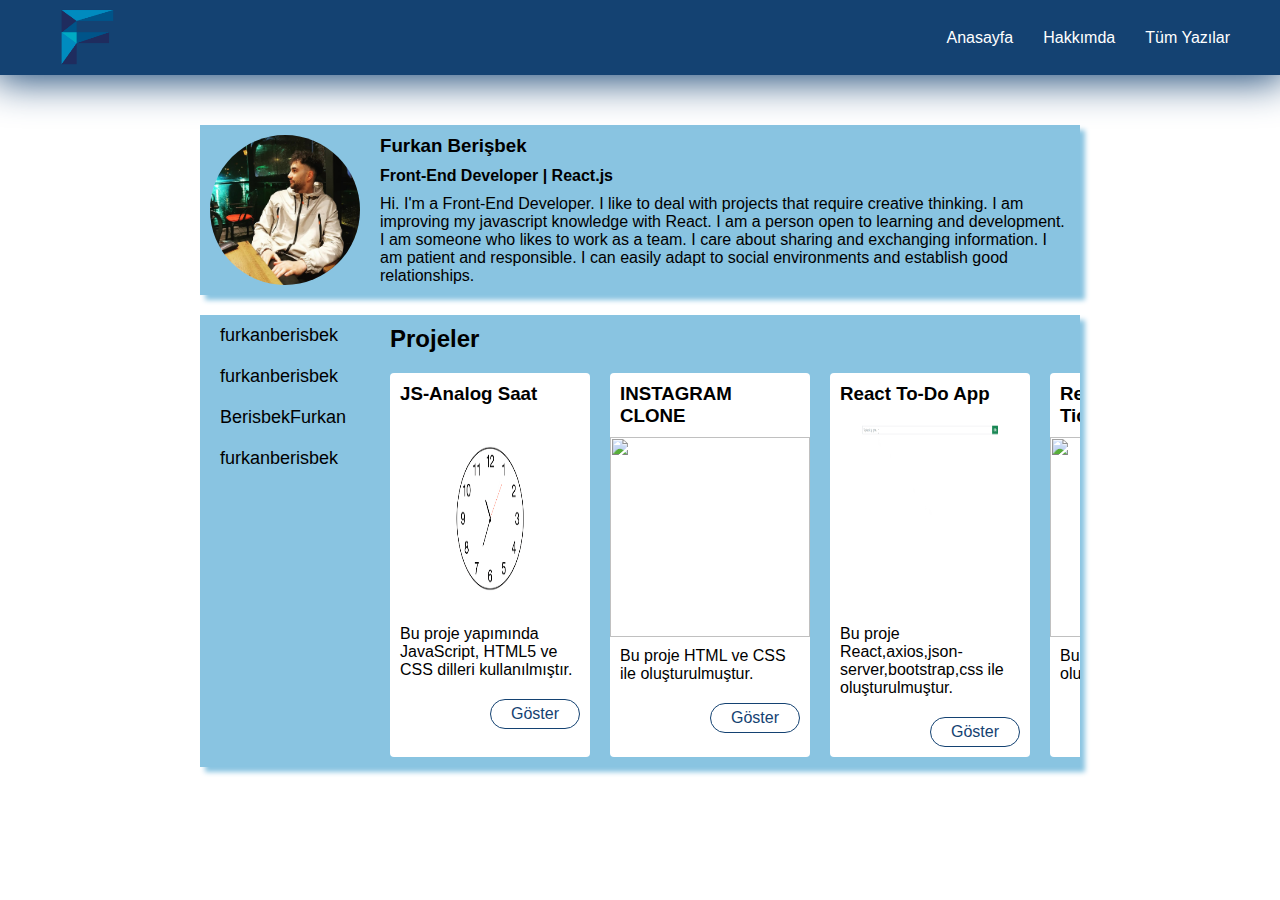
==== html/about.html @ c1fed493 "first commit" ====
<!DOCTYPE html>
<html lang="en">

<head>
    <meta charset="UTF-8">
    <meta http-equiv="X-UA-Compatible" content="IE=edge">
    <meta name="viewport" content="width=device-width, initial-scale=1.0">
    <title>Document</title>
    <link rel="stylesheet" href="https://cdnjs.cloudflare.com/ajax/libs/font-awesome/6.2.1/css/all.min.css"
        integrity="sha512-MV7K8+y+gLIBoVD59lQIYicR65iaqukzvf/nwasF0nqhPay5w/9lJmVM2hMDcnK1OnMGCdVK+iQrJ7lzPJQd1w=="
        crossorigin="anonymous" referrerpolicy="no-referrer" />
    <link rel="stylesheet" href="../css/header.css">
    <link rel="stylesheet" href="../css/about.css">
</head>

<body>
    <!--HEADER START-->
    <header>
        <div id="hamburgerMenuBtn" class="menuIconContainer">
            <span>
                <i class="fa-solid fa-bars"></i>
            </span>
        </div>
        <div class="logoContainer">
            <img src="../assets/images/logo.png" alt="">
        </div>
        <nav id="navBar">
            <ul>
                <li>
                    <a href="../index.html">Anasayfa</a>
                </li>
                <li>
                    <a href="../html/about.html">Hakkımda</a>
                </li>
                <li>
                    <a href="#">Tüm Yazılar</a>
                </li>
            </ul>
        </nav>
    </header>
    <!--HEADER END-->
    <main class="aboutMainContainer">
        <div class="aboutDescriptionContainer">
            <div class="aboutDescriptionImg">
                <img src="../assets/images/profilfoto.jpg" alt="">
            </div>
            <div class="aboutDescriptionContentContainer">
                <h3>Furkan Berişbek</h3>
                <h4 class="marginTop20">Front-End Developer | React.js</h4>
                <p class="marginTop20">Hi. I'm a Front-End Developer. I like to deal with projects that require creative
                    thinking.
                    I am improving my javascript knowledge with React. I am a person open to learning and development. I
                    am someone who likes to work as a team. I care about sharing and exchanging information. I am
                    patient and responsible. I can easily adapt to social environments and establish good relationships.
                </p>
            </div>
        </div>
        <div class="aboutInfosContainer">
            <div class="aboutInfosLeftContainer">
                <div>
                    <a href="https://github.com/furkanberisbek" class="aboutInfosLeftItemContainer">
                        <i class="fa-brands fa-github"></i>
                        <span>furkanberisbek</span>
                    </a>
                </div>
                <div>
                    <a href="https://www.linkedin.com/in/furkan-beri%C5%9Fbek-b112b11a9/"
                        class="aboutInfosLeftItemContainer">
                        <i class="fa-brands fa-linkedin"></i>
                        <span>furkanberisbek</span>
                    </a>
                </div>
                <div>
                    <a href="https://twitter.com/BerisbekFurkan" class="aboutInfosLeftItemContainer">
                        <i class="fa-brands fa-twitter"></i>
                        <span>BerisbekFurkan</span>
                    </a>
                </div>
                <div>
                    <a href="https://www.instagram.com/furkanberisbek/" class="aboutInfosLeftItemContainer">
                        <i class="fa-brands fa-instagram"></i>
                        <span>furkanberisbek</span>
                    </a>
                </div>
            </div>
            <div class="aboutInfosRightContainer">
                <h2>Projeler</h2>
                <!--project cards container start-->
                <div class="projectCardsMainContainer">
                    <!--project card skeleton start-->
                    <div class="simpleProjectCardContainer">
                        <h3 class="simpleProjectCardTitle">JS-Analog Saat</h3>
                        <div class="simpleProjectCardImgContainer">
                            <img src="../assets/gif/analogsaat.gif" alt="">
                        </div>
                        <p class="simpleProjectCardDescription">Bu proje yapımında JavaScript, HTML5 ve CSS dilleri
                            kullanılmıştır.
                        </p>
                        <div class="simpleProjectCardLinkContainer">
                            <a target="_blank" class="simpleProjectCardLink"
                                href="https://github.com/furkanberisbek/JS-Analog-Saat">Göster</a>
                        </div>
                    </div>
                    <!--project card skeleton end-->
                    <!--project card skeleton start-->
                    <div class="simpleProjectCardContainer">
                        <h3 class="simpleProjectCardTitle">INSTAGRAM CLONE</h3>
                        <div class="simpleProjectCardImgContainer">
                            <img src="../assets/gif/instagramclone.gif" alt="">
                        </div>
                        <p class="simpleProjectCardDescription">Bu proje HTML ve CSS ile oluşturulmuştur.
                        </p>
                        <div class="simpleProjectCardLinkContainer">
                            <a target="_blank" class="simpleProjectCardLink"
                                href="https://github.com/furkanberisbek/instagram-clone">Göster</a>
                        </div>
                    </div>
                    <!--project card skeleton end-->
                    <!--project card skeleton start-->
                    <div class="simpleProjectCardContainer">
                        <h3 class="simpleProjectCardTitle">React To-Do App</h3>
                        <div class="simpleProjectCardImgContainer">
                            <img src="../assets/gif/reacttodoapp.gif" alt="">
                        </div>
                        <p class="simpleProjectCardDescription">Bu proje React,axios,json-server,bootstrap,css ile
                            oluşturulmuştur.
                        </p>
                        <div class="simpleProjectCardLinkContainer">
                            <a target="_blank" class="simpleProjectCardLink"
                                href="https://github.com/furkanberisbek/React-Todo-App">Göster</a>
                        </div>
                    </div>
                    <!--project card skeleton end-->
                    <!--project card skeleton start-->
                    <div class="simpleProjectCardContainer">
                        <h3 class="simpleProjectCardTitle">React-Redux ile E-Ticaret Sitesi</h3>
                        <div class="simpleProjectCardImgContainer">
                            <img src="../assets/gif/reactredux.gif" alt="">
                        </div>
                        <p class="simpleProjectCardDescription">Bu proje React ile oluşturulmuştur.
                        </p>
                        <div class="simpleProjectCardLinkContainer">
                            <a target="_blank" class="simpleProjectCardLink"
                                href="https://github.com/furkanberisbek/react-redux-myshopping">Göster</a>
                        </div>
                    </div>
                    <!--project card skeleton end-->
                    <!--project card skeleton start-->
                    <div class="simpleProjectCardContainer">
                        <h3 class="simpleProjectCardTitle">Hava Durumu Uygulaması</h3>
                        <div class="simpleProjectCardImgContainer">
                            <img src="../assets/gif/weatherapp.gif" alt="">
                        </div>
                        <p class="simpleProjectCardDescription">Bu proje React ile oluşturulmuştur.
                        </p>
                        <div class="simpleProjectCardLinkContainer">
                            <a target="_blank" class="simpleProjectCardLink"
                                href="https://github.com/furkanberisbek/React-weather-app">Göster</a>
                        </div>
                    </div>
                    <!--project card skeleton end-->
                    <!--project card skeleton start-->
                    <div class="simpleProjectCardContainer">
                        <h3 class="simpleProjectCardTitle">To Do List</h3>
                        <div class="simpleProjectCardImgContainer">
                            <img src="../assets/gif/ToDoList.gif" alt="">
                        </div>
                        <p class="simpleProjectCardDescription">Bu proje JavaScript, HTML ve CSS ile oluşturulmuştur.
                        </p>
                        <div class="simpleProjectCardLinkContainer">
                            <a target="_blank" class="simpleProjectCardLink"
                                href="https://github.com/furkanberisbek/To-Do-List">Göster</a>
                        </div>
                    </div>
                    <!--project card skeleton end-->
                    <!--project card skeleton start-->
                    <div class="simpleProjectCardContainer">
                        <h3 class="simpleProjectCardTitle">Bootstrap Site Tasarımı</h3>
                        <div class="simpleProjectCardImgContainer">
                            <img src="../assets/gif/bootstrap.gif" alt="">
                        </div>
                        <p class="simpleProjectCardDescription">Bu proje Bootstrap ile oluşturulmuştur.
                        </p>
                        <div class="simpleProjectCardLinkContainer">
                            <a target="_blank" class="simpleProjectCardLink"
                                href="https://github.com/furkanberisbek/Bootstrap-Proje1">Göster</a>
                        </div>
                    </div>
                    <!--project card skeleton end-->
                    <!--project card skeleton start-->
                    <div class="simpleProjectCardContainer">
                        <h3 class="simpleProjectCardTitle">Site Tasarımı</h3>
                        <div class="simpleProjectCardImgContainer">
                            <img src="../assets/gif/Yazilim-hakkinda-her-sey.gif" alt="">
                        </div>
                        <p class="simpleProjectCardDescription">Bu proje HTML ve CSS ile oluşturulmuştur.
                        </p>
                        <div class="simpleProjectCardLinkContainer">
                            <a target="_blank" class="simpleProjectCardLink"
                                href="https://github.com/furkanberisbek/Yazilim-Hakkinda">Göster</a>
                        </div>
                    </div>
                    <!--project card skeleton end-->
                </div>

                <!--project cards container end-->
            </div>
        </div>
    </main>



    <script src="../js/header.js"></script>
</body>

</html>
---- css/header.css ----
/* RESET CSS */
* {
    margin: 0;
    padding: 0;
    box-sizing: border-box;
    font-family: sans-serif;
}

header {
    position: sticky;
    top: 0;
    width: 100%;
    min-height: 75px;
    background-color: #144272;
    display: flex;
    justify-content: space-between;
    align-items: center;
    padding: 0px 50px;
    box-shadow: 0px 0px 40px 5px #144272;
    z-index: 1;
}

.logoContainer {
    width: 75px;
    height: 75px;
}

.logoContainer img {
    width: 100%;
    height: 100%;
}

ul {
    list-style: none;
}

nav a {
    color: white;
    text-decoration: none;
}

nav ul {
    display: flex;
    gap: 30px;
}

.menuIconContainer {
    position: absolute;
    width: 75px;
    height: 75px;
    top: 0;
    right: 0;
    display: none;
}

.menuIconContainer i{
    color: white;
    font-size: 1.5rem;
    cursor: pointer;
}


/* RESPONSIVE */
@media screen and (max-width: 600px) {
    .menuIconContainer{
        display: flex;
        justify-content: center;
        align-items: center;
    }
    header{
        flex-direction: column;
        align-items: flex-start;
        padding: 0px 30px;
    }
    nav{
        width: 100%;
        display: none;
    }
    nav ul{
        flex-direction: column;
        align-items: center;
        width: 100%;
    }
    nav ul:last-child{
        padding-bottom: 30px;
    }
  }
---- css/about.css ----
.aboutMainContainer {
    width: 100%;
    min-height: calc(100vh - 75px);
    padding: 50px;
}

.aboutDescriptionContainer {
    display: flex;
    align-items: center;
    gap: 20px;
    padding: 10px;
    background-color: #89C4E1;
    box-shadow: 5px 5px 5px 0px #89C4E1;
}

.aboutDescriptionImg {
    display: flex;
}

.aboutDescriptionImg img {
    width: 150px;
    height: 150px;
    border-radius: 100%;
}

.marginTop20 {
    margin-top: 10px;
}

.aboutInfosContainer {
    margin: 20px 0px;
    display: flex;
    gap: 20px;
    background-color: #89C4E1;
    box-shadow: 5px 5px 5px 0px #89C4E1;
}

.aboutInfosLeftContainer {
    width: 160px;
    min-height: 300px;
}

.aboutInfosRightContainer {
    flex: 1;
    padding: 10px;
    display: flex;
    flex-direction: column;
    gap: 20px;
    overflow-x: scroll;
}

.aboutInfosLeftItemContainer {
    display: flex;
    gap: 5px;
    padding: 10px 15px;
    align-items: center;
    text-decoration: none;
    color: black;
}

.aboutInfosLeftItemContainer span {
    font-size: 18px;
}

.projectCardsMainContainer {
    max-width: 75%;
    display: flex;
    gap: 20px;
}

.simpleProjectCardContainer {
    width: 200px;
    background-color: white;
    border-radius: 4px;
}

.simpleProjectCardImgContainer {
    width: 200px;
    height: 200px;
}

.simpleProjectCardImgContainer img {
    width: 100%;
    height: 100%;
}

.simpleProjectCardTitle {
    padding: 10px;
}

.simpleProjectCardDescription {
    padding: 10px;
}

.simpleProjectCardLinkContainer {
    padding: 10px;
    display: flex;
    justify-content: flex-end;
}

.simpleProjectCardLinkContainer a {
    text-decoration: none;
    border: 1px solid #144272;
    padding: 5px 20px;
    border-radius: 15px;
    color: #144272;
    transition: all 0.4s linear;
}

.simpleProjectCardLinkContainer a:hover {
    background-color: #144272;
    color: white;
}


/* RESPONSIVE */

@media screen and (min-width:1200px) {
    .aboutMainContainer {
        padding: 50px 200px;
    }

}

@media screen and (max-width:500px) {
    .aboutDescriptionContainer {
        flex-direction: column;
    }

    .aboutDescriptionContainer h3,
    .aboutDescriptionContainer h4 {
        text-align: center;
    }
    .aboutInfosContainer{
        flex-direction: column-reverse;
    }
    .aboutInfosLeftContainer{
        width: 100%;
        min-height: 0px;
    }
    .aboutInfosRightContainer{
        width: 100%;
    }

}
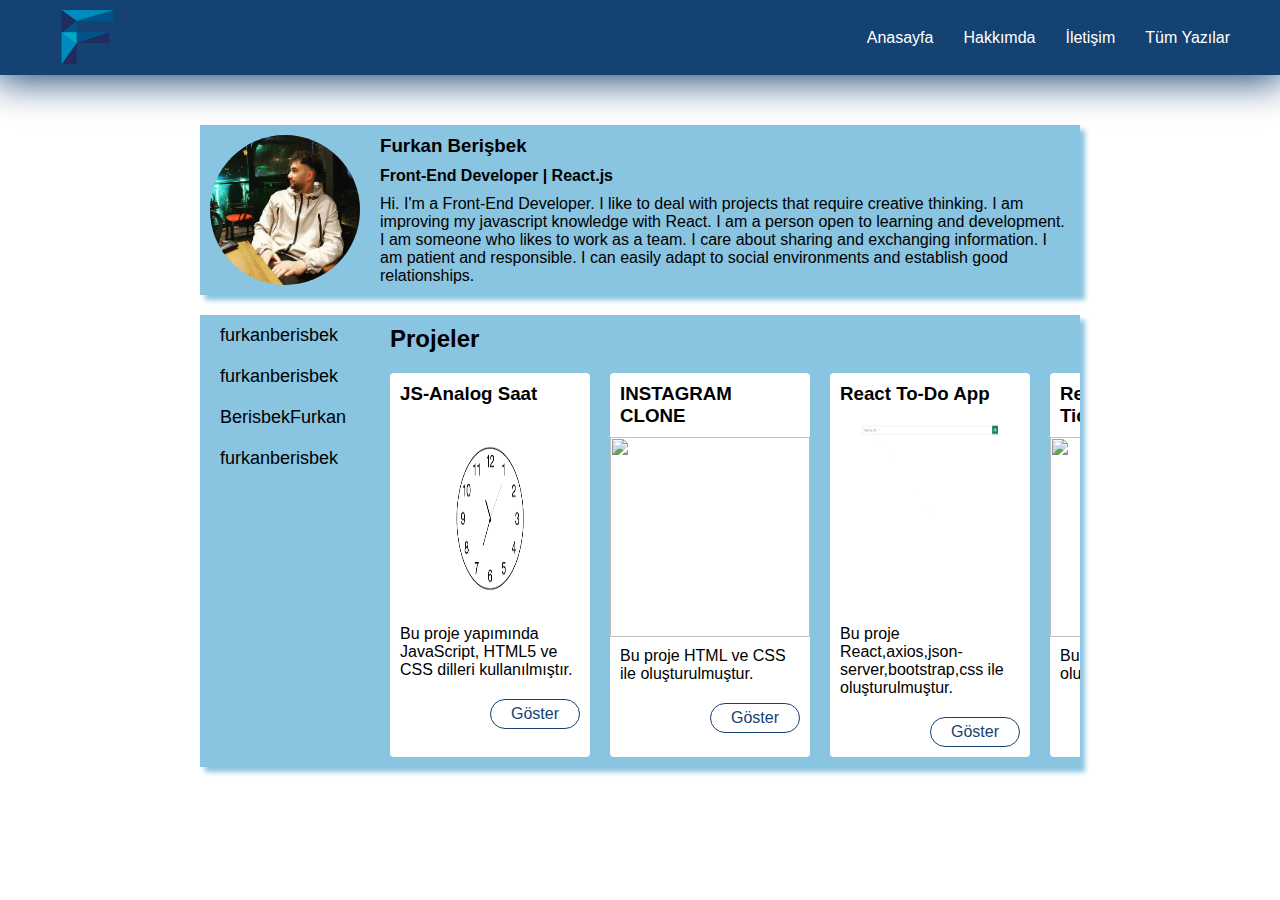
==== commit fe05c797: "handle response" ====
--- a/html/about.html
+++ b/html/about.html
@@ -33,6 +33,9 @@
                     <a href="../html/about.html">Hakkımda</a>
                 </li>
                 <li>
+                    <a href="../js-server-project/server/frontend/html/contact.html">İletişim</a>
+                </li>
+                <li>
                     <a href="#">Tüm Yazılar</a>
                 </li>
             </ul>
